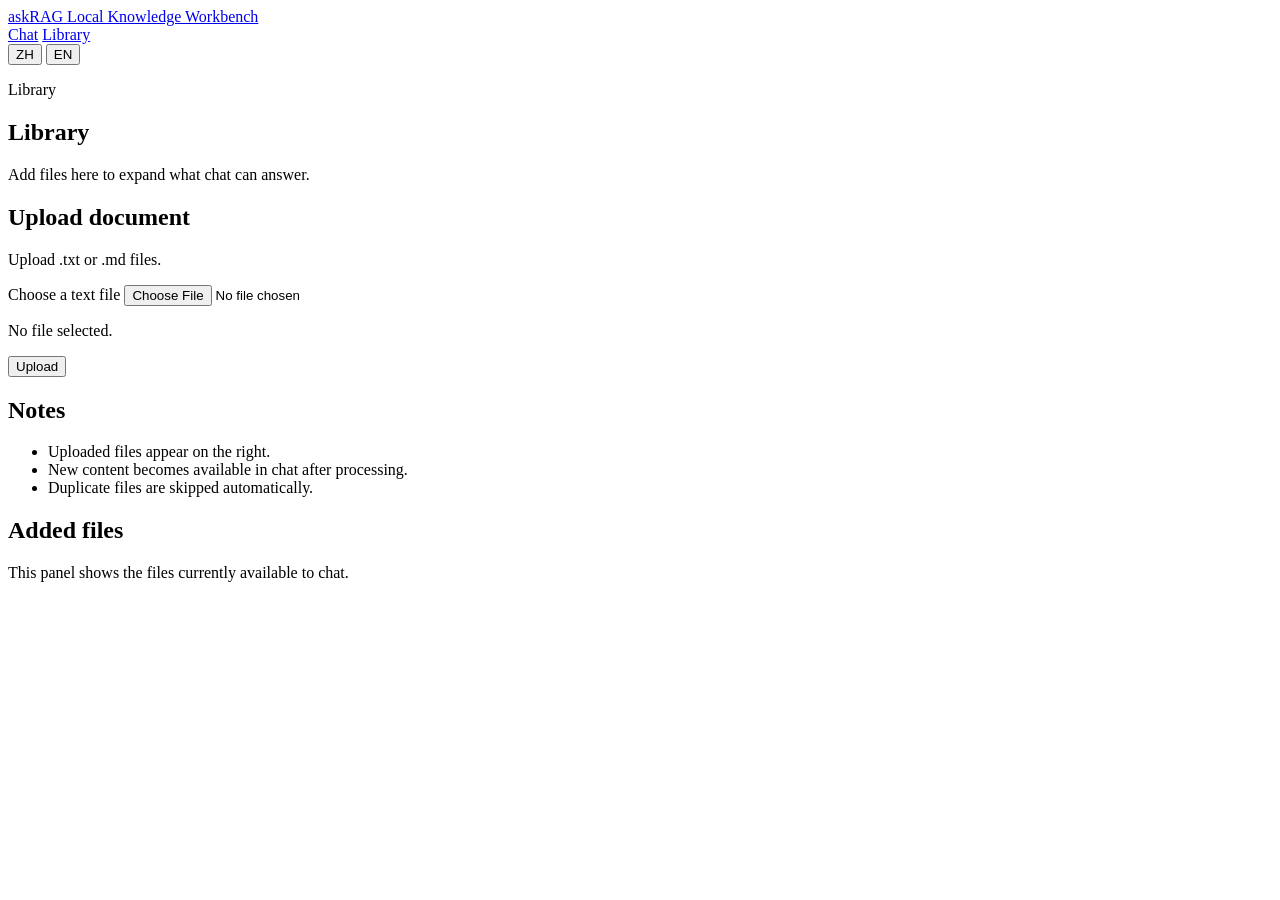
==== app/frontend/library.html @ 0cf2bb32 "三种工具" ====
<!DOCTYPE html>
<html lang="zh-CN">
<head>
  <meta charset="UTF-8">
  <meta name="viewport" content="width=device-width, initial-scale=1.0">
  <title>askRAG Console</title>
  <link rel="stylesheet" href="/assets/styles.css">
</head>
<body data-page="library">
  <div class="page-shell">
    <header class="topbar">
      <a class="brandmark" href="/">
        <span class="brandmark-name">askRAG</span>
        <span id="brandSubline" class="brandmark-subline">Local Knowledge Workbench</span>
      </a>
      <nav class="primary-nav" aria-label="Primary navigation">
        <a id="navChat" class="nav-link" href="/">Chat</a>
        <a id="navLibrary" class="nav-link is-active" href="/library">Library</a>
      </nav>
      <div class="locale-switch" aria-label="Language switcher">
        <button id="localeZh" class="locale-button is-active" type="button">ZH</button>
        <button id="localeEn" class="locale-button" type="button">EN</button>
      </div>
    </header>

    <section class="hero hero-library">
      <div class="hero-copy">
        <p id="eyebrowText" class="eyebrow">Library</p>
        <h1>Library</h1>
        <p id="heroText" class="hero-text">Add files here to expand what chat can answer.</p>
      </div>
    </section>

    <main class="workspace workspace-library">
      <section class="library-stage">
        <section class="control-panel library-panel">
          <div class="control-block">
            <h2 id="uploadTitle">Upload document</h2>
            <p id="uploadText">Upload <span class="mono">.txt</span> or <span class="mono">.md</span> files.</p>
          </div>
          <form id="uploadForm" class="upload-form" novalidate>
            <label id="filePickerLabel" class="file-picker" for="fileInput">
              <span id="filePickerText">Choose a text file</span>
              <input id="fileInput" type="file" accept=".txt,.md">
            </label>
            <div class="composer-actions upload-actions">
              <p id="uploadStatus" class="status-text" aria-live="polite">No file selected.</p>
              <button id="uploadButton" type="submit">Upload</button>
            </div>
          </form>
          <section class="control-block control-block-muted">
            <h2 id="notesTitle">Notes</h2>
            <ul class="notes-list">
              <li id="noteOne">Uploaded files appear on the right.</li>
              <li id="noteTwo">New content becomes available in chat after processing.</li>
              <li id="noteThree">Duplicate files are skipped automatically.</li>
            </ul>
          </section>
        </section>
      </section>

      <section class="library-inspector">
        <div class="inspector-header">
          <h2 id="libraryTitle">Added files</h2>
          <p id="libraryText">This panel shows the files currently available to chat.</p>
        </div>
        <div id="documentList" class="document-list document-list-panel" aria-live="polite"></div>
      </section>
    </main>
  </div>

  <script src="/assets/app.js"></script>
</body>
</html>
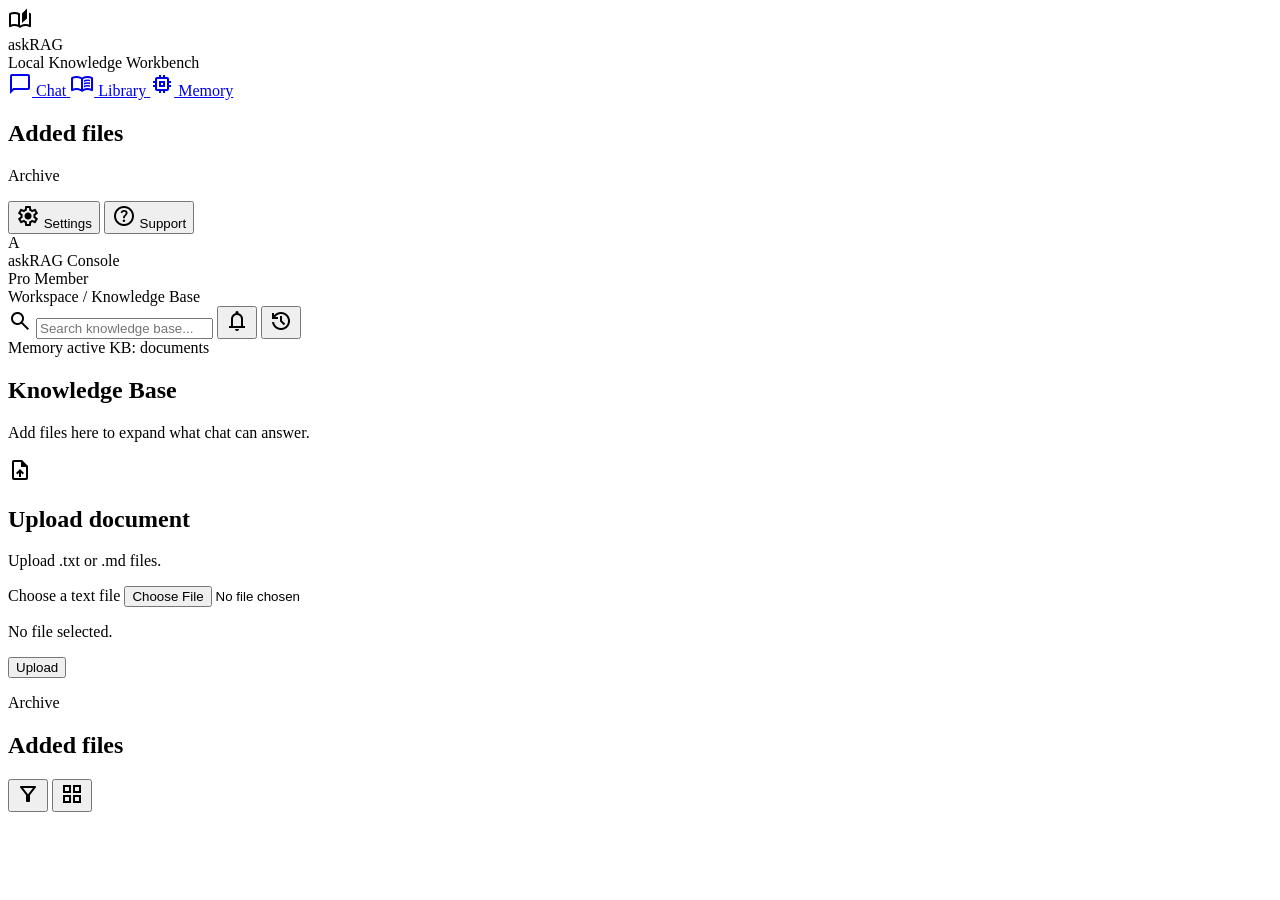
==== commit b337cc02: "Update support author label" ====
--- a/app/frontend/library.html
+++ b/app/frontend/library.html
@@ -4,71 +4,207 @@
   <meta charset="UTF-8">
   <meta name="viewport" content="width=device-width, initial-scale=1.0">
   <title>askRAG Console</title>
+  <link rel="preconnect" href="https://fonts.googleapis.com">
+  <link rel="preconnect" href="https://fonts.gstatic.com" crossorigin>
+  <link href="https://fonts.googleapis.com/css2?family=Inter:wght@400;500;600;700;800&family=Manrope:wght@400;500;600;700;800&display=swap" rel="stylesheet">
+  <link href="https://fonts.googleapis.com/css2?family=Material+Symbols+Outlined:wght,FILL@100..700,0..1&display=swap" rel="stylesheet">
   <link rel="stylesheet" href="/assets/styles.css">
 </head>
 <body data-page="library">
-  <div class="page-shell">
-    <header class="topbar">
-      <a class="brandmark" href="/">
-        <span class="brandmark-name">askRAG</span>
-        <span id="brandSubline" class="brandmark-subline">Local Knowledge Workbench</span>
-      </a>
-      <nav class="primary-nav" aria-label="Primary navigation">
-        <a id="navChat" class="nav-link" href="/">Chat</a>
-        <a id="navLibrary" class="nav-link is-active" href="/library">Library</a>
+  <div class="app-shell app-shell-library">
+    <aside class="sidebar sidebar-library-stitch">
+      <div class="sidebar-brand">
+        <div class="brand-mark" aria-hidden="true">
+          <span class="material-symbols-outlined">auto_stories</span>
+        </div>
+        <div class="brand-copy">
+          <div class="brandmark-name">askRAG</div>
+          <div id="brandSubline" class="brandmark-subline">Local Knowledge Workbench</div>
+        </div>
+      </div>
+
+      <nav id="primaryNav" class="sidebar-nav" aria-label="Primary navigation">
+        <a id="navChat" class="nav-link" href="/">
+          <span class="material-symbols-outlined nav-link-icon">chat_bubble</span>
+          <span id="navChatLabel" class="nav-link-label">Chat</span>
+        </a>
+        <a id="navLibrary" class="nav-link is-active" href="/library">
+          <span class="material-symbols-outlined nav-link-icon">menu_book</span>
+          <span id="navLibraryLabel" class="nav-link-label">Library</span>
+        </a>
+        <a id="navMemory" class="nav-link" href="/memory">
+          <span class="material-symbols-outlined nav-link-icon">memory</span>
+          <span id="navMemoryLabel" class="nav-link-label">Memory</span>
+        </a>
       </nav>
-      <div class="locale-switch" aria-label="Language switcher">
-        <button id="localeZh" class="locale-button is-active" type="button">ZH</button>
-        <button id="localeEn" class="locale-button" type="button">EN</button>
+
+      <section class="sidebar-section sidebar-section-session sidebar-library-summary">
+        <div class="sidebar-section-header sidebar-section-header-compact">
+          <h2 id="librarySidebarTitle">Added files</h2>
+          <p id="librarySidebarEyebrow" class="eyebrow">Archive</p>
+        </div>
+        <div class="sidebar-library-spacer" aria-hidden="true"></div>
+      </section>
+
+      <footer class="sidebar-footer">
+        <div class="sidebar-links">
+          <button id="settingsButton" class="sidebar-link" type="button">
+            <span class="material-symbols-outlined">settings</span>
+            <span id="sidebarSettingsLabel">Settings</span>
+          </button>
+          <button id="supportButton" class="sidebar-link" type="button">
+            <span class="material-symbols-outlined">help_outline</span>
+            <span id="sidebarSupportLabel">Support</span>
+          </button>
+        </div>
+
+        <div class="sidebar-user">
+          <div class="sidebar-avatar" aria-hidden="true">A</div>
+          <div>
+            <div id="sidebarUserName" class="sidebar-user-name">askRAG Console</div>
+            <div id="sidebarUserMeta" class="sidebar-user-meta">Pro Member</div>
+          </div>
+        </div>
+      </footer>
+    </aside>
+
+    <main class="workspace workspace-library workspace-library-showcase">
+      <header class="library-showcase-topbar">
+        <div class="library-showcase-breadcrumb">
+          <span>Workspace</span>
+          <span>/</span>
+          <span id="eyebrowText">Knowledge Base</span>
+        </div>
+
+        <div class="utility-actions">
+          <label id="librarySearchLabel" class="utility-search library-showcase-search" aria-label="Search knowledge base">
+            <span class="material-symbols-outlined">search</span>
+            <input id="librarySearchInput" type="text" placeholder="Search knowledge base..." />
+          </label>
+          <button id="libraryNotificationsButton" class="icon-button" type="button" aria-label="Notifications">
+            <span class="material-symbols-outlined">notifications</span>
+          </button>
+          <button id="libraryHistoryButton" class="icon-button" type="button" aria-label="History">
+            <span class="material-symbols-outlined">history</span>
+          </button>
+        </div>
+      </header>
+
+      <section class="library-showcase-intro">
+        <div class="chip-row library-showcase-pills">
+          <span id="libraryStatusPill" class="status-pill">Memory active</span>
+          <span id="libraryScopePill" class="status-pill status-pill-soft">KB: documents</span>
+        </div>
+        <h1>Knowledge Base</h1>
+        <p id="heroText" class="hero-text">Add files here to expand what chat can answer.</p>
+      </section>
+
+      <section class="library-dropzone-panel surface-panel">
+        <form id="uploadForm" class="library-dropzone-form" novalidate>
+          <div class="library-dropzone-icon" aria-hidden="true">
+            <span class="material-symbols-outlined">upload_file</span>
+          </div>
+          <h2 id="uploadTitle">Upload document</h2>
+          <p id="uploadText" class="library-dropzone-copy">Upload <span class="mono">.txt</span> or <span class="mono">.md</span> files.</p>
+          <label id="filePickerLabel" class="file-picker library-dropzone-button" for="fileInput">
+            <span id="filePickerText">Choose a text file</span>
+            <input id="fileInput" type="file" accept=".txt,.md">
+          </label>
+          <div class="library-dropzone-footer">
+            <p id="uploadStatus" class="status-text" aria-live="polite">No file selected.</p>
+            <button id="uploadButton" type="submit" class="button-primary library-upload-submit"><span id="uploadButtonLabel">Upload</span></button>
+          </div>
+        </form>
+      </section>
+
+      <section class="library-assets-shell">
+        <div class="library-assets-header">
+          <div>
+            <p id="archiveEyebrow" class="eyebrow">Archive</p>
+            <h2 id="libraryTitle">Added files</h2>
+          </div>
+          <div class="library-assets-tools" aria-hidden="true">
+            <button class="icon-button library-assets-tool" type="button" tabindex="-1">
+              <span class="material-symbols-outlined">filter_alt</span>
+            </button>
+            <button class="icon-button library-assets-tool" type="button" tabindex="-1">
+              <span class="material-symbols-outlined">grid_view</span>
+            </button>
+          </div>
+        </div>
+
+        <div id="documentList" class="document-list document-list-table" aria-live="polite"></div>
+      </section>
+
+      <div hidden aria-hidden="true">
+        <p id="librarySidebarCopy">This panel shows the files currently available to chat.</p>
+        <span id="librarySidebarAction">Library workflow</span>
+        <p id="heroMetaLabel">Workflow</p>
+        <p id="heroMetaText">Bring in source files, keep the archive tidy, and make the document workspace ready for citation-backed chat.</p>
+        <p id="intakeEyebrow">Intake</p>
+        <p id="libraryText">This panel shows the files currently available to chat.</p>
+        <p id="archiveSummaryLabel">Use</p>
+        <p id="archiveSummaryText">Every document listed here becomes part of the evidence library that Chat can cite after processing.</p>
+        <p id="notesEyebrow">Guidance</p>
+        <h2 id="notesTitle">Notes</h2>
+        <span id="noteOne">Uploaded files appear on the right.</span>
+        <span id="noteTwo">New content becomes available in chat after processing.</span>
+        <span id="noteThree">Duplicate files are skipped automatically.</span>
       </div>
-    </header>
-
-    <section class="hero hero-library">
-      <div class="hero-copy">
-        <p id="eyebrowText" class="eyebrow">Library</p>
-        <h1>Library</h1>
-        <p id="heroText" class="hero-text">Add files here to expand what chat can answer.</p>
-      </div>
-    </section>
-
-    <main class="workspace workspace-library">
-      <section class="library-stage">
-        <section class="control-panel library-panel">
-          <div class="control-block">
-            <h2 id="uploadTitle">Upload document</h2>
-            <p id="uploadText">Upload <span class="mono">.txt</span> or <span class="mono">.md</span> files.</p>
-          </div>
-          <form id="uploadForm" class="upload-form" novalidate>
-            <label id="filePickerLabel" class="file-picker" for="fileInput">
-              <span id="filePickerText">Choose a text file</span>
-              <input id="fileInput" type="file" accept=".txt,.md">
-            </label>
-            <div class="composer-actions upload-actions">
-              <p id="uploadStatus" class="status-text" aria-live="polite">No file selected.</p>
-              <button id="uploadButton" type="submit">Upload</button>
-            </div>
-          </form>
-          <section class="control-block control-block-muted">
-            <h2 id="notesTitle">Notes</h2>
-            <ul class="notes-list">
-              <li id="noteOne">Uploaded files appear on the right.</li>
-              <li id="noteTwo">New content becomes available in chat after processing.</li>
-              <li id="noteThree">Duplicate files are skipped automatically.</li>
-            </ul>
-          </section>
-        </section>
-      </section>
-
-      <section class="library-inspector">
-        <div class="inspector-header">
-          <h2 id="libraryTitle">Added files</h2>
-          <p id="libraryText">This panel shows the files currently available to chat.</p>
-        </div>
-        <div id="documentList" class="document-list document-list-panel" aria-live="polite"></div>
-      </section>
     </main>
   </div>
 
+  <div id="workspaceOverlay" class="workspace-overlay" hidden aria-hidden="true">
+    <div class="workspace-modal" role="dialog" aria-modal="true" aria-labelledby="workspaceModalTitle">
+      <button id="workspaceModalClose" class="workspace-modal-close icon-button" type="button" aria-label="Close">
+        <span class="material-symbols-outlined">close</span>
+      </button>
+
+      <section id="settingsPanel" class="workspace-modal-panel">
+        <p id="settingsEyebrow" class="eyebrow">Settings</p>
+        <h2 id="workspaceModalTitle">Workspace settings</h2>
+        <p id="settingsCopy" class="workspace-modal-copy">Adjust the interface language and inspect the active runtime model.</p>
+
+        <div class="workspace-modal-grid">
+          <div class="workspace-modal-block">
+            <p id="settingsLanguageLabel" class="workspace-modal-label">Language</p>
+            <div id="localeSwitch" class="locale-switch" aria-label="Language switcher">
+              <button id="localeZh" class="locale-button is-active" type="button">ZH</button>
+              <button id="localeEn" class="locale-button" type="button">EN</button>
+            </div>
+          </div>
+
+          <div class="workspace-modal-block workspace-modal-model">
+            <p id="settingsModelLabel" class="workspace-modal-label">Current model</p>
+            <strong id="currentModelValue" class="workspace-modal-model-value">Loading...</strong>
+            <span id="currentModelHint" class="workspace-modal-hint">Reading the current chat model from the local runtime.</span>
+          </div>
+        </div>
+      </section>
+
+      <section id="supportPanel" class="workspace-modal-panel" hidden>
+        <p id="supportEyebrow" class="eyebrow">Support</p>
+        <h2 id="supportTitle">Workspace support</h2>
+        <p id="supportCopy" class="workspace-modal-copy">Reference information for the local workspace and the stack behind it.</p>
+
+        <div class="workspace-modal-grid workspace-modal-grid-two">
+          <div class="workspace-modal-block">
+            <p id="supportAuthorLabel" class="workspace-modal-label">Author</p>
+            <strong id="supportAuthorValue" class="workspace-modal-model-value">Zoean/codex</strong>
+            <span id="supportAuthorHint" class="workspace-modal-hint">Maintained as a local knowledge workspace.</span>
+          </div>
+
+          <div class="workspace-modal-block">
+            <p id="supportStackLabel" class="workspace-modal-label">Tech stack</p>
+            <strong id="supportStackValue" class="workspace-modal-model-value">FastAPI, Python, Chroma, OpenAI, HTML/CSS/JS</strong>
+            <span id="supportStackHint" class="workspace-modal-hint">Backend services, retrieval, memory, and the browser shell.</span>
+          </div>
+        </div>
+      </section>
+    </div>
+  </div>
+
   <script src="/assets/app.js"></script>
+  <script src="/assets/workspace-panels.js"></script>
 </body>
 </html>
